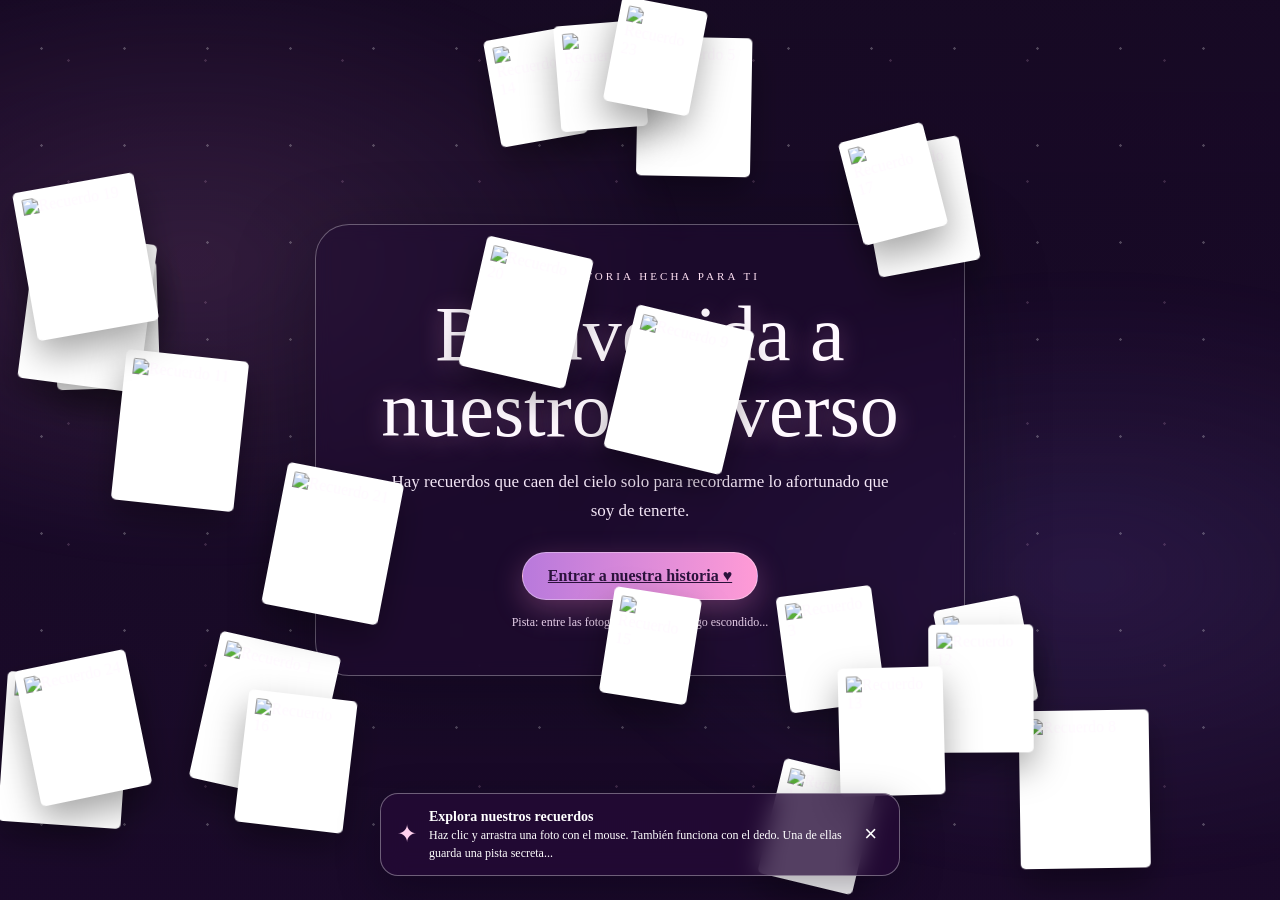
==== index.html @ 22dc92ad "Add files via upload" ====
<!doctype html><html lang="es"><head><meta charset="utf-8"><meta name="viewport" content="width=device-width,initial-scale=1"><title>Bienvenida a nuestro universo</title><link rel="stylesheet" href="styles.css"></head><body><main class="page"><div class="atmo" style="background-image:url('assets/pagina1-fondo.png')"></div><div class="aurora"></div><div class="cosmic-dust"></div><div class="shooting s1"></div><div class="shooting s2"></div><div class="stars"></div><div class="sparkles"></div><div class="photo-rain" id="photoRain"><div class="photo interactive-photo" data-photo="1" aria-label="Recuerdo 1" tabindex="0"><img src="fotos/foto01.jpeg" alt="Recuerdo 1" loading="eager"><span class="photo-shine"></span></div>
<div class="photo interactive-photo" data-photo="2" aria-label="Recuerdo 2" tabindex="0"><img src="fotos/foto02.jpeg" alt="Recuerdo 2" loading="eager"><span class="photo-shine"></span></div>
<div class="photo interactive-photo" data-photo="3" aria-label="Recuerdo 3" tabindex="0"><img src="fotos/foto03.jpeg" alt="Recuerdo 3" loading="eager"><span class="photo-shine"></span></div>
<div class="photo interactive-photo" data-photo="4" aria-label="Recuerdo 4" tabindex="0"><img src="fotos/foto04.jpeg" alt="Recuerdo 4" loading="eager"><span class="photo-shine"></span></div>
<div class="photo interactive-photo" data-photo="5" aria-label="Recuerdo 5" tabindex="0"><img src="fotos/foto05.jpeg" alt="Recuerdo 5" loading="eager"><span class="photo-shine"></span></div>
<div class="photo interactive-photo" data-photo="6" aria-label="Recuerdo 6" tabindex="0"><img src="fotos/foto06.jpeg" alt="Recuerdo 6" loading="eager"><span class="photo-shine"></span></div>
<div class="photo interactive-photo" data-photo="7" aria-label="Recuerdo 7" tabindex="0"><img src="fotos/foto07.jpeg" alt="Recuerdo 7" loading="eager"><span class="photo-shine"></span></div>
<div class="photo interactive-photo" data-photo="8" aria-label="Recuerdo 8" tabindex="0"><img src="fotos/foto08.jpeg" alt="Recuerdo 8" loading="eager"><span class="photo-shine"></span></div>
<div class="photo interactive-photo" data-photo="9" aria-label="Recuerdo 9" tabindex="0"><img src="fotos/foto09.jpeg" alt="Recuerdo 9" loading="eager"><span class="photo-shine"></span></div>
<div class="photo interactive-photo" data-photo="10" aria-label="Recuerdo 10" tabindex="0"><img src="fotos/foto10.jpeg" alt="Recuerdo 10" loading="eager"><span class="photo-shine"></span></div>
<div class="photo interactive-photo" data-photo="11" aria-label="Recuerdo 11" tabindex="0"><img src="fotos/foto11.jpeg" alt="Recuerdo 11" loading="eager"><span class="photo-shine"></span></div>
<div class="photo interactive-photo" data-photo="12" aria-label="Recuerdo 12" tabindex="0"><img src="fotos/foto12.jpeg" alt="Recuerdo 12" loading="eager"><span class="photo-shine"></span></div>
<div class="photo interactive-photo" data-photo="13" aria-label="Recuerdo 13" tabindex="0"><img src="fotos/foto13.jpeg" alt="Recuerdo 13" loading="eager"><span class="photo-shine"></span></div>
<div class="photo interactive-photo" data-photo="14" aria-label="Recuerdo 14" tabindex="0"><img src="fotos/foto14.jpeg" alt="Recuerdo 14" loading="eager"><span class="photo-shine"></span></div>
<div class="photo interactive-photo" data-photo="15" aria-label="Recuerdo 15" tabindex="0"><img src="fotos/foto15.jpeg" alt="Recuerdo 15" loading="eager"><span class="photo-shine"></span></div>
<div class="photo interactive-photo" data-photo="16" aria-label="Recuerdo 16" tabindex="0"><img src="fotos/foto16.jpeg" alt="Recuerdo 16" loading="eager"><span class="photo-shine"></span></div>
<div class="photo interactive-photo" data-secret="true" data-photo="17" aria-label="Recuerdo 17" tabindex="0"><img src="fotos/foto17.jpeg" alt="Recuerdo 17" loading="eager"><span class="photo-shine"></span></div>
<div class="photo interactive-photo" data-photo="18" aria-label="Recuerdo 18" tabindex="0"><img src="fotos/foto18.jpeg" alt="Recuerdo 18" loading="eager"><span class="photo-shine"></span></div>
<div class="photo interactive-photo" data-photo="19" aria-label="Recuerdo 19" tabindex="0"><img src="fotos/foto19.jpeg" alt="Recuerdo 19" loading="eager"><span class="photo-shine"></span></div>
<div class="photo interactive-photo" data-photo="20" aria-label="Recuerdo 20" tabindex="0"><img src="fotos/foto20.jpeg" alt="Recuerdo 20" loading="eager"><span class="photo-shine"></span></div>
<div class="photo interactive-photo" data-photo="21" aria-label="Recuerdo 21" tabindex="0"><img src="fotos/foto21.jpeg" alt="Recuerdo 21" loading="eager"><span class="photo-shine"></span></div>
<div class="photo interactive-photo" data-photo="22" aria-label="Recuerdo 22" tabindex="0"><img src="fotos/foto22.jpeg" alt="Recuerdo 22" loading="eager"><span class="photo-shine"></span></div>
<div class="photo interactive-photo" data-photo="23" aria-label="Recuerdo 23" tabindex="0"><img src="fotos/foto23.jpeg" alt="Recuerdo 23" loading="eager"><span class="photo-shine"></span></div>
<div class="photo interactive-photo" data-photo="24" aria-label="Recuerdo 24" tabindex="0"><img src="fotos/foto24.jpeg" alt="Recuerdo 24" loading="eager"><span class="photo-shine"></span></div></div>

<div class="explore-tip" id="exploreTip">
  <span>✦</span>
  <div><strong>Explora nuestros recuerdos</strong><br>
  Haz clic y arrastra una foto con el mouse. También funciona con el dedo. Una de ellas guarda una pista secreta...</div>
  <button id="closeTip" aria-label="Cerrar">×</button>
</div>
<div class="center"><section class="hero"><div class="kicker">Una historia hecha para ti</div><h1>Bienvenida a nuestro universo</h1>
<p>Hay recuerdos que caen del cielo solo para recordarme lo afortunado que soy de tenerte.</p>
<a class="btn" href="indice.html">Entrar a nuestra historia ♥</a><div class="hint">Pista: entre las fotografías hay un código escondido...</div></section></div>
<div class="secret-modal" id="secretModal" aria-hidden="true">
  <div class="secret-card">
    <div class="secret-symbol">✦</div>
    <div class="kicker">Has encontrado algo</div>
    <h2>Hay una pista escondida aquí...</h2>
    <p>Guarda este código, porque lo necesitarás para continuar nuestro pequeño universo.</p>
    <div class="secret-code">LUNA27</div>
    <p class="small">Cuando estés lista, entra a la siguiente página y usa el código.</p>
    <a class="btn" href="indice.html">Continuar al universo ♥</a>
    <button class="modal-close" id="modalClose">Seguir explorando</button>
  </div>
</div>
</main><script src="script.js"></script></body></html>
---- styles.css ----
:root{
 --ink:#2a1638;--deep:#1b0b2b;--purple:#8f58bd;--lav:#d9baf3;--pink:#ffb8df;
 --white:#fff9ff;--muted:#eadcf1;--glass:rgba(46,19,68,.55);
}
*{box-sizing:border-box}html{scroll-behavior:smooth}
body{margin:0;color:var(--white);font-family:Georgia,"Times New Roman",serif;background:#160a23}
.page{min-height:100vh;position:relative;overflow:hidden}
.atmo{position:absolute;inset:-3%;background-size:cover;background-position:center;z-index:0;
animation:kenburns 22s ease-in-out infinite alternate;transform-origin:center}
.atmo:after{content:"";position:absolute;inset:0;background:
linear-gradient(180deg,rgba(30,8,51,.04),rgba(42,13,67,.18)),
radial-gradient(circle at 50% 45%,transparent 0 28%,rgba(25,5,40,.18) 82%);}
@keyframes kenburns{0%{transform:scale(1) translate3d(0,0,0)}100%{transform:scale(1.045) translate3d(-.8%,.5%,0)}}
.stars,.sparkles,.nebula{position:absolute;inset:0;z-index:1;pointer-events:none}
.star{position:absolute;width:3px;height:3px;border-radius:50%;background:#fff;animation:twinkle 2.6s ease-in-out infinite}
@keyframes twinkle{0%,100%{opacity:.15;transform:scale(.6)}50%{opacity:1;transform:scale(1.7)}}
.spark{position:absolute;width:12px;height:12px}.spark:before,.spark:after{content:"";position:absolute;background:#fff;border-radius:9px}
.spark:before{width:2px;height:18px;left:5px;top:-3px}.spark:after{width:18px;height:2px;left:-3px;top:5px}
.center{position:relative;z-index:3;min-height:100vh;display:grid;place-items:center;padding:32px 18px}
.hero{width:min(650px,95%);text-align:center;padding:45px 28px;border:1px solid rgba(255,255,255,.32);background:rgba(32,11,50,.48);backdrop-filter:blur(8px);border-radius:34px;box-shadow:0 25px 80px rgba(10,0,20,.35)}
.kicker{font-size:11px;letter-spacing:.28em;text-transform:uppercase;color:#ffe1f3}
h1{font-size:clamp(42px,8vw,78px);line-height:.98;font-weight:500;margin:14px 0 18px;text-shadow:0 3px 25px rgba(255,177,229,.3)}
.hero p{max-width:510px;margin:0 auto 26px;line-height:1.75;color:#f3e6f6;font-size:17px}
.btn{display:inline-flex;align-items:center;justify-content:center;min-height:48px;padding:12px 25px;border:1px solid rgba(255,255,255,.35);border-radius:999px;background:linear-gradient(90deg,#b879dc,#ff9bd6);color:#2b123c;font-weight:bold;box-shadow:0 10px 30px rgba(255,143,216,.28);cursor:pointer;font-family:inherit}
.hint{font-size:12px;color:#e6cfe9;margin-top:15px}
.photo-rain{position:absolute;inset:0;z-index:2;overflow:hidden;pointer-events:none}
.photo{position:absolute;top:-170px;width:105px;height:132px;padding:8px 8px 25px;background:#fff;border-radius:5px;box-shadow:0 16px 35px rgba(0,0,0,.35);animation:fall linear infinite;pointer-events:auto;cursor:pointer}
.photo img{width:100%;height:99px;object-fit:cover;display:block}
@keyframes fall{0%{transform:translate(0,-180px) rotate(-10deg);opacity:0}8%{opacity:.95}50%{transform:translate(30px,52vh) rotate(8deg)}100%{transform:translate(-20px,115vh) rotate(17deg);opacity:.08}}
.photo:nth-child(1){left:3%;animation-duration:12s;animation-delay:-5s}.photo:nth-child(2){left:19%;animation-duration:15s;animation-delay:-10s}
.photo:nth-child(3){left:37%;animation-duration:11s;animation-delay:-2s}.photo:nth-child(4){left:56%;animation-duration:14s;animation-delay:-8s}
.photo:nth-child(5){left:74%;animation-duration:13s;animation-delay:-12s}.photo:nth-child(6){left:90%;animation-duration:16s;animation-delay:-7s}

.menu{min-height:100vh;position:relative;padding:45px 18px 65px;overflow:hidden}
.menu-wrap{position:relative;z-index:4;width:min(1080px,100%);margin:auto}
.menu-head{text-align:center;margin-bottom:25px}.menu-head h2{font-size:clamp(38px,6vw,62px);font-weight:500;margin:8px 0}
.menu-head p{max-width:650px;margin:auto;color:#f2e2f5;line-height:1.7}
.moon-scene{height:310px;position:relative;display:flex;justify-content:center;align-items:center;margin:-5px auto 10px}
.moon{width:205px;height:205px;border-radius:50%;background:transparent;box-shadow:0 0 45px rgba(255,208,250,.18);animation:moonGlow 4s ease-in-out infinite}
@keyframes moonGlow{0%,100%{opacity:.7}50%{opacity:1}}
.orbit{position:absolute;width:580px;height:250px;border:1px solid rgba(255,221,248,.45);border-radius:50%;transform:rotate(-12deg)}
.astronaut{position:absolute;font-size:75px;filter:drop-shadow(0 10px 20px rgba(0,0,0,.35));animation:float 3.8s ease-in-out infinite}
.astronaut.left{left:12%;transform:scaleX(-1)}.astronaut.right{right:12%}
@keyframes float{0%,100%{translate:0 5px}50%{translate:0 -12px}}
.love-rope{position:absolute;width:390px;height:2px;background:linear-gradient(90deg,#ffb4e3,#fff,#ffb4e3);box-shadow:0 0 12px #ffb4e3}
.heart{position:absolute;font-size:31px;animation:pulse 1.6s ease-in-out infinite}
@keyframes pulse{50%{transform:scale(1.22)}}
.grid{display:grid;grid-template-columns:repeat(4,1fr);gap:14px}
.card{min-height:170px;padding:20px;border-radius:24px;border:1px solid rgba(255,255,255,.28);background:linear-gradient(145deg,rgba(255,255,255,.22),rgba(104,48,143,.28));backdrop-filter:blur(8px);box-shadow:0 12px 35px rgba(20,4,30,.22);transition:.25s}
.card:hover{transform:translateY(-5px);border-color:#ffc5e7}
.card .icon{font-size:37px}.card h3{font-size:21px;margin:10px 0 6px;font-weight:500}.card p{font-size:13px;line-height:1.5;color:#f0deF3;margin:0}
.codebox{margin:25px auto 0;max-width:760px;padding:22px;border-radius:25px;border:1px solid rgba(255,255,255,.3);background:rgba(29,8,45,.5);backdrop-filter:blur(8px);text-align:center}
.codebox h3{font-size:25px;margin:8px}.codebox p{color:#ead9ef}
input{width:min(370px,100%);height:48px;border-radius:999px;border:1px solid #b98bd0;background:rgba(15,5,25,.6);color:#fff;text-align:center;padding:0 18px;font:16px Georgia;margin:7px}
.secret{display:none;margin-top:13px;padding:14px;border-radius:17px;background:rgba(255,185,224,.13)}
.secret a{margin-left:8px}
footer{text-align:center;color:#e5cde9;margin-top:28px;font-size:13px}
@media(max-width:800px){.grid{grid-template-columns:repeat(2,1fr)}.orbit{width:470px}.astronaut{font-size:58px}.love-rope{width:300px}}
@media(max-width:520px){.grid{grid-template-columns:1fr 1fr}.moon{width:150px;height:150px}.moon-scene{height:250px}.astronaut{font-size:44px}.astronaut.left{left:0}.astronaut.right{right:0}.love-rope{width:210px}.photo{width:78px;height:100px;padding:6px 6px 18px}.photo img{height:75px}.hero{padding:35px 19px}}
@media(prefers-reduced-motion:reduce){*,*:before,*:after{animation:none!important;transition:none!important}}

.aurora{position:absolute;z-index:1;inset:-20%;pointer-events:none;
background:
radial-gradient(ellipse at 25% 35%,rgba(255,169,235,.12),transparent 26%),
radial-gradient(ellipse at 75% 60%,rgba(151,114,255,.13),transparent 28%);
filter:blur(18px);animation:aurora 14s ease-in-out infinite alternate}
@keyframes aurora{0%{transform:translate(-2%,-1%) rotate(-2deg);opacity:.55}100%{transform:translate(2%,2%) rotate(3deg);opacity:.95}}
.shooting{position:absolute;z-index:2;width:130px;height:2px;border-radius:9px;
background:linear-gradient(90deg,transparent,#fff,#ffc9ee);filter:drop-shadow(0 0 8px #ffb9e8);
transform:rotate(-28deg);animation:shoot 5.5s linear infinite;pointer-events:none}
.shooting.s1{top:16%;left:-20%;animation-delay:1s}.shooting.s2{top:42%;left:-25%;animation-delay:3.1s}
@keyframes shoot{0%{translate:0 0;opacity:0}8%{opacity:1}45%{opacity:.9}65%,100%{translate:145vw 45vh;opacity:0}}
.cosmic-dust{position:absolute;z-index:1;inset:0;pointer-events:none;background-image:
radial-gradient(circle,rgba(255,255,255,.75) 0 1px,transparent 1.5px),
radial-gradient(circle,rgba(255,196,238,.5) 0 1px,transparent 1.5px);
background-size:83px 97px,137px 121px;animation:dust 28s linear infinite;opacity:.32}
@keyframes dust{to{background-position:83px 97px,-137px -121px}}
/* Extra motion on page 2: the celestial scene gently breathes while the foreground remains readable. */
.menu .atmo{animation:spaceDrift 24s ease-in-out infinite alternate}
@keyframes spaceDrift{0%{transform:scale(1.01) translate3d(0,0,0)}100%{transform:scale(1.065) translate3d(-1.2%,.8%,0)}}
.menu .menu-wrap{animation:contentFloat 7s ease-in-out infinite}
@keyframes contentFloat{0%,100%{translate:0 0}50%{translate:0 -4px}}

.moon-scene .orbit,.moon-scene .astronaut,.moon-scene .love-rope,.moon-scene .heart{opacity:0;pointer-events:none}.moon-scene{height:300px}

.photo{will-change:transform;transition:filter .25s ease,box-shadow .25s ease}
.photo:hover,.photo.selected{filter:brightness(1.08) saturate(1.08);box-shadow:0 0 0 3px rgba(255,194,235,.65),0 20px 42px rgba(0,0,0,.42)}
.photo img{border-radius:2px}

/* V4 — interactive memory rain */
.photo-rain{touch-action:none;user-select:none}
.interactive-photo{cursor:grab;z-index:4;touch-action:none;user-select:none;will-change:transform}
.interactive-photo.dragging{cursor:grabbing;z-index:80;animation:none!important;filter:brightness(1.12) saturate(1.15);box-shadow:0 0 0 3px rgba(255,204,240,.8),0 25px 55px rgba(23,4,35,.55);transition:none}
.interactive-photo.zoomed{z-index:90;transform:scale(1.75)!important;box-shadow:0 0 0 3px rgba(255,204,240,.85),0 25px 60px rgba(20,2,35,.65)}
.interactive-photo .photo-shine{position:absolute;inset:0;border-radius:5px;pointer-events:none;opacity:0;background:linear-gradient(115deg,transparent 35%,rgba(255,255,255,.55) 50%,transparent 65%);transform:translateX(-130%);transition:opacity .2s}
.interactive-photo:hover .photo-shine{opacity:.5;animation:photoGlint 1.2s ease}
@keyframes photoGlint{to{transform:translateX(130%)}}
.explore-tip{position:fixed;left:50%;bottom:24px;transform:translateX(-50%);z-index:120;width:min(520px,calc(100% - 28px));display:flex;gap:12px;align-items:center;padding:13px 16px;border:1px solid rgba(255,255,255,.35);border-radius:18px;background:rgba(36,10,54,.78);backdrop-filter:blur(12px);box-shadow:0 15px 40px rgba(10,0,20,.35);color:#fff}
.explore-tip>span{font-size:24px;color:#ffd0ed}.explore-tip strong{font-size:14px}.explore-tip div{font-size:12px;line-height:1.45}.explore-tip button{margin-left:auto;border:0;background:transparent;color:#fff;font-size:22px;cursor:pointer}
.secret-modal{position:fixed;inset:0;z-index:200;display:none;place-items:center;padding:20px;background:rgba(14,2,24,.62);backdrop-filter:blur(9px)}
.secret-modal.show{display:grid;animation:modalIn .35s ease}
@keyframes modalIn{from{opacity:0}.to{opacity:1}}
.secret-card{width:min(520px,94%);text-align:center;padding:36px 28px;border-radius:30px;border:1px solid rgba(255,255,255,.38);background:linear-gradient(145deg,rgba(73,29,96,.94),rgba(35,9,55,.94));box-shadow:0 25px 90px rgba(0,0,0,.5)}
.secret-symbol{font-size:42px;color:#ffd2ef;text-shadow:0 0 20px #ff9bd6}.secret-card h2{font-size:32px;font-weight:500;margin:10px 0}.secret-card p{color:#efdeF2;line-height:1.6}.secret-code{display:inline-block;margin:14px 0;padding:13px 25px;border-radius:14px;letter-spacing:.28em;font-size:28px;font-weight:bold;color:#3a164a;background:linear-gradient(90deg,#ffd4ee,#cdb5ff);box-shadow:0 0 30px rgba(255,180,225,.3)}
.modal-close{display:block;margin:14px auto 0;border:0;background:transparent;color:#e9cce9;text-decoration:underline;cursor:pointer;font-family:inherit}
.small{font-size:12px!important}
@media(max-width:520px){.explore-tip{bottom:12px}.interactive-photo.zoomed{transform:scale(1.45)!important}.secret-card{padding:30px 20px}}

/* ===== V5 interactive photo system ===== */
.photo-rain{
  position:fixed !important;
  inset:0 !important;
  width:100vw !important;
  height:100vh !important;
  overflow:hidden !important;
  pointer-events:none !important;
  z-index:6 !important;
}
.interactive-photo{
  position:fixed !important;
  left:0 !important;
  top:0 !important;
  margin:0 !important;
  pointer-events:auto !important;
  cursor:grab !important;
  touch-action:none !important;
  user-select:none !important;
  -webkit-user-select:none !important;
  will-change:transform !important;
  animation:none !important;
  transform:translate3d(var(--x),var(--y),0) rotate(var(--r)) !important;
}
.interactive-photo.dragging{
  cursor:grabbing !important;
  z-index:9999 !important;
  animation:none !important;
  transition:none !important;
  transform:translate3d(var(--x),var(--y),0) rotate(var(--r)) scale(1.08) !important;
}
.interactive-photo.zoomed{
  z-index:9998 !important;
  transform:translate3d(var(--x),var(--y),0) rotate(var(--r)) scale(1.65) !important;
}

/* ===== Página 2: menú cósmico renovado ===== */
.cosmic-grid{grid-template-columns:repeat(4,minmax(0,1fr));gap:18px;margin-top:30px}
.cosmic-grid .card{
  position:relative;min-height:185px;padding:24px 18px 20px;overflow:hidden;
  display:flex;flex-direction:column;align-items:center;justify-content:center;text-align:center;
  border:1px solid rgba(255,255,255,.34);border-radius:28px;
  background:linear-gradient(145deg,rgba(255,255,255,.20),rgba(75,35,125,.34));
  box-shadow:0 12px 40px rgba(10,3,30,.28),inset 0 1px 0 rgba(255,255,255,.16);
  backdrop-filter:blur(12px);transition:transform .35s ease,box-shadow .35s ease,border-color .35s ease;
}
.cosmic-grid .card::before{
  content:"";position:absolute;width:130px;height:130px;border-radius:50%;top:-72px;right:-52px;
  background:radial-gradient(circle,rgba(255,214,243,.38),rgba(195,137,255,.08) 45%,transparent 70%);
  animation:planetGlow 4s ease-in-out infinite;
}
.cosmic-grid .card::after{
  content:"✦";position:absolute;left:14px;bottom:12px;font-size:13px;color:rgba(255,255,255,.7);
  animation:twinkle 2.4s ease-in-out infinite;
}
.cosmic-grid .card:hover{transform:translateY(-10px) scale(1.025);border-color:rgba(255,205,235,.85);box-shadow:0 22px 55px rgba(32,7,55,.42),0 0 35px rgba(226,143,255,.24)}
.cosmic-grid .icon{
  position:relative;z-index:1;width:72px;height:72px;display:grid;place-items:center;margin-bottom:12px;
  border-radius:50%;font-size:34px;
  background:radial-gradient(circle at 35% 30%,#fff1fb,#e3b4ff 38%,#8f5ec9 100%);
  border:2px solid rgba(255,255,255,.72);
  box-shadow:0 0 0 7px rgba(238,189,255,.08),0 0 30px rgba(235,153,255,.42),inset -7px -9px 15px rgba(70,27,100,.24);
  transition:transform .35s ease,box-shadow .35s ease;
}
.cosmic-grid .card:hover .icon{transform:rotate(8deg) scale(1.12);box-shadow:0 0 0 9px rgba(238,189,255,.11),0 0 42px rgba(255,170,225,.7),inset -7px -9px 15px rgba(70,27,100,.18)}
.cosmic-grid .card h3{position:relative;z-index:1;font-size:21px;margin:0 0 7px;font-weight:700;color:#fff;text-shadow:0 2px 16px rgba(0,0,0,.28)}
.cosmic-grid .card p{position:relative;z-index:1;font-size:13px;line-height:1.5;color:#f7e8ff;margin:0;max-width:190px}
.cosmic-grid .card:nth-child(2) .icon{background:radial-gradient(circle at 35% 30%,#fff4fb,#ffd1e9 40%,#bc7ad5)}
.cosmic-grid .card:nth-child(3) .icon{background:radial-gradient(circle at 35% 30%,#f3fff2,#c9f6a8 40%,#64b77c)}
.cosmic-grid .card:nth-child(4) .icon{background:radial-gradient(circle at 35% 30%,#f4f0ff,#bfc4ff 40%,#7776d7)}
.cosmic-grid .card:nth-child(5) .icon{background:radial-gradient(circle at 35% 30%,#fff8fc,#ffbddb 40%,#d56e9f)}
.cosmic-grid .card:nth-child(6) .icon{background:radial-gradient(circle at 35% 30%,#fff,#c9ddff 40%,#668ad0)}
.cosmic-grid .card:nth-child(7) .icon{background:radial-gradient(circle at 35% 30%,#fffbea,#ffe29a 40%,#d58d5d)}
.cosmic-grid .card:nth-child(8) .icon{background:radial-gradient(circle at 35% 30%,#fff,#c9b7ff 40%,#7250bb)}
.codebox{position:relative;overflow:hidden}
.codebox::before{content:"✦  ✧  ✦";position:absolute;right:22px;top:16px;color:rgba(255,255,255,.55);letter-spacing:10px}
@keyframes planetGlow{0%,100%{transform:scale(1);opacity:.55}50%{transform:scale(1.16);opacity:.9}}
@keyframes twinkle{0%,100%{opacity:.35;transform:scale(.9)}50%{opacity:1;transform:scale(1.15)}}
@media(max-width:900px){.cosmic-grid{grid-template-columns:repeat(2,minmax(0,1fr))}}
@media(max-width:520px){.cosmic-grid{grid-template-columns:1fr;gap:14px}.cosmic-grid .card{min-height:165px}}

/* ===== V10 — Página Bebé: recuerdos colgantes ===== */
.baby-page{background:#09071b;overflow-x:hidden}
.baby-world{min-height:100vh;position:relative;overflow:hidden;color:#fff8ff;background:#09071b}
.baby-bg{position:absolute;inset:0;background:
  radial-gradient(ellipse at 15% 18%,rgba(255,190,229,.28),transparent 28%),
  radial-gradient(ellipse at 85% 25%,rgba(126,143,255,.26),transparent 31%),
  radial-gradient(ellipse at 50% 95%,rgba(180,108,255,.23),transparent 38%),
  linear-gradient(145deg,#100a2c 0%,#20103d 42%,#100d2b 100%)}
.baby-bg:before{content:"";position:absolute;inset:-15%;background:
  radial-gradient(circle at 30% 35%,rgba(255,255,255,.10) 0 1px,transparent 2px),
  radial-gradient(circle at 70% 70%,rgba(255,210,241,.08) 0 1px,transparent 2px);
  background-size:70px 74px,115px 121px;animation:babyDust 24s linear infinite}
@keyframes babyDust{to{background-position:70px 74px,-115px -121px}}
.baby-glow{position:absolute;border-radius:50%;filter:blur(55px);pointer-events:none}
.baby-glow-a{width:380px;height:380px;left:-160px;top:30%;background:rgba(255,155,215,.13);animation:babyFloat 10s ease-in-out infinite alternate}
.baby-glow-b{width:430px;height:430px;right:-190px;bottom:5%;background:rgba(129,141,255,.13);animation:babyFloat 12s ease-in-out infinite alternate-reverse}
@keyframes babyFloat{to{transform:translate3d(35px,-25px,0) scale(1.08)}}
.baby-stars{position:absolute;inset:0;pointer-events:none;z-index:1}
.baby-stars i{position:absolute;width:4px;height:4px;border-radius:50%;background:#fff;box-shadow:0 0 11px #ffd8f0;opacity:.3;animation:babyTwinkle 3.5s ease-in-out infinite}
.baby-stars i:nth-child(1){left:8%;top:16%;animation-delay:.3s}.baby-stars i:nth-child(2){left:18%;top:72%;animation-delay:1.2s}.baby-stars i:nth-child(3){left:31%;top:28%;animation-delay:2.1s}.baby-stars i:nth-child(4){left:45%;top:13%;animation-delay:1s}.baby-stars i:nth-child(5){left:55%;top:78%;animation-delay:2.7s}.baby-stars i:nth-child(6){left:68%;top:20%;animation-delay:.8s}.baby-stars i:nth-child(7){left:79%;top:66%;animation-delay:1.7s}.baby-stars i:nth-child(8){left:91%;top:31%;animation-delay:2.5s}.baby-stars i:nth-child(9){left:87%;top:84%;animation-delay:.5s}.baby-stars i:nth-child(10){left:5%;top:46%;animation-delay:2.2s}.baby-stars i:nth-child(11){left:39%;top:90%;animation-delay:1.4s}.baby-stars i:nth-child(12){left:62%;top:44%;animation-delay:3s}
@keyframes babyTwinkle{0%,100%{opacity:.2;transform:scale(.65)}50%{opacity:.95;transform:scale(1.6)}}
.baby-content{position:relative;z-index:4;width:min(1400px,100%);margin:auto;padding:34px 18px 55px}
.baby-back{display:inline-block;color:#ffe3f4;text-decoration:none;margin:0 0 12px;border:1px solid rgba(255,255,255,.18);padding:9px 15px;border-radius:999px;background:rgba(25,11,49,.32);backdrop-filter:blur(8px)}
.baby-header{text-align:center;max-width:800px;margin:0 auto 15px}
.baby-icon{font-size:54px;filter:drop-shadow(0 8px 20px rgba(255,166,222,.25));animation:babyIcon 3.2s ease-in-out infinite}
@keyframes babyIcon{50%{transform:translateY(-6px) rotate(-3deg)}}
.baby-header .kicker{margin-top:3px;color:#ffd9ee}
.baby-header h1{font-size:clamp(38px,6vw,70px);margin:10px 0 12px;font-weight:500;text-shadow:0 4px 30px rgba(255,170,226,.22)}
.baby-header p{margin:0 auto;color:#eee1f7;font-size:17px;line-height:1.7;max-width:680px}
.baby-divider{display:flex;align-items:center;justify-content:center;gap:10px;margin:18px auto 0;color:#ffd5eb}.baby-divider b{display:block;width:60px;height:1px;background:linear-gradient(90deg,transparent,rgba(255,211,238,.65),transparent)}
.memory-lantern{position:relative;margin:8px calc(50% - 50vw) 0;width:100vw;height:455px;overflow:hidden;mask-image:linear-gradient(90deg,transparent 0,#000 5%,#000 95%,transparent 100%);-webkit-mask-image:linear-gradient(90deg,transparent 0,#000 5%,#000 95%,transparent 100%)}
.lantern-ceiling{position:absolute;z-index:2;left:0;right:0;top:17px;height:3px;background:linear-gradient(90deg,transparent,rgba(255,221,241,.4),rgba(255,255,255,.72),rgba(255,221,241,.4),transparent);box-shadow:0 0 18px rgba(255,184,225,.28)}
.lantern-ceiling span{position:absolute;top:-4px;width:10px;height:10px;border-radius:50%;background:#fff2fa;box-shadow:0 0 15px 3px rgba(255,187,227,.55)}
.lantern-ceiling span:nth-child(1){left:10%}.lantern-ceiling span:nth-child(2){left:30%}.lantern-ceiling span:nth-child(3){left:50%}.lantern-ceiling span:nth-child(4){left:70%}.lantern-ceiling span:nth-child(5){left:90%}
.baby-track{position:absolute;top:0;left:0;height:455px;display:flex;width:max-content;animation:babySlide 42s linear infinite;will-change:transform}
.baby-group{display:flex;align-items:flex-start;gap:42px;padding:0 38px;width:max-content}
@keyframes babySlide{from{transform:translateX(-50%)}to{transform:translateX(0)}}
.hanging-photo{position:relative;flex:0 0 205px;width:205px;margin:0;text-align:center;padding-top:18px;animation:swing 4.5s ease-in-out infinite;transform-origin:50% 16px}
.hanging-photo.photo-b{animation-delay:-1.2s}.hanging-photo.photo-c{animation-delay:-2.3s}.hanging-photo.photo-d{animation-delay:-.5s}.hanging-photo.photo-e{animation-delay:-1.8s}.hanging-photo.photo-f{animation-delay:-3s}.hanging-photo.photo-g{animation-delay:-.9s}
@keyframes swing{0%,100%{transform:rotate(-2.2deg) translateY(0)}50%{transform:rotate(2.2deg) translateY(5px)}}
.cord{position:absolute;top:0;left:50%;width:2px;height:67px;transform:translateX(-50%);background:linear-gradient(180deg,rgba(255,228,242,.85),rgba(255,194,224,.25));box-shadow:0 0 8px rgba(255,202,230,.25)}
.ornament{position:absolute;top:55px;left:50%;transform:translateX(-50%);z-index:3;width:24px;height:24px;display:grid;place-items:center;border-radius:50%;font-size:12px;color:#fff;background:radial-gradient(circle,#ffdff0,#b890df);box-shadow:0 0 16px rgba(255,183,224,.55)}
.photo-frame{position:relative;margin:54px auto 0;width:190px;height:255px;padding:9px 9px 30px;background:linear-gradient(145deg,#fff,#f7eaf4);border-radius:7px;box-shadow:0 18px 40px rgba(0,0,0,.42),0 0 0 1px rgba(255,255,255,.6),0 0 28px rgba(255,175,222,.11);transform:rotate(-1.5deg);transition:transform .35s ease,box-shadow .35s ease}
.hanging-photo:nth-child(even) .photo-frame{transform:rotate(1.7deg)}
.photo-frame:before{content:"";position:absolute;inset:6px;border:1px solid rgba(169,119,160,.25);pointer-events:none}
.photo-frame img{display:block;width:100%;height:100%;object-fit:cover;border-radius:3px}
.hanging-photo:hover .photo-frame{transform:rotate(0) translateY(-8px) scale(1.06);box-shadow:0 25px 55px rgba(0,0,0,.5),0 0 32px rgba(255,178,224,.28)}
.baby-note{position:relative;width:min(720px,92%);margin:0 auto;padding:24px 28px;text-align:center;border:1px solid rgba(255,255,255,.2);border-radius:24px;background:rgba(32,13,54,.46);backdrop-filter:blur(12px);box-shadow:0 18px 55px rgba(0,0,0,.24)}
.note-heart{display:block;font-size:30px;color:#ffc8e7;margin-bottom:5px;text-shadow:0 0 20px rgba(255,160,216,.5)}
.baby-note p{margin:0 auto 10px;color:#f4e6f8;line-height:1.7;font-size:15px}.baby-note strong{font-weight:500;color:#ffd7ec;font-size:15px}
@media(max-width:800px){.memory-lantern{height:415px}.baby-track{height:415px}.hanging-photo{flex-basis:165px;width:165px}.photo-frame{width:155px;height:220px}.baby-group{gap:28px;padding:0 25px}.cord{height:58px}.ornament{top:47px}.photo-frame{margin-top:48px}}
@media(max-width:520px){.baby-content{padding:24px 12px 40px}.baby-header h1{font-size:38px}.baby-header p{font-size:15px}.memory-lantern{height:375px}.baby-track{height:375px;animation-duration:34s}.hanging-photo{flex-basis:145px;width:145px}.photo-frame{width:138px;height:185px;padding:7px 7px 22px}.baby-group{gap:18px;padding:0 18px}.cord{height:48px}.ornament{top:39px;width:21px;height:21px;font-size:10px}.photo-frame{margin-top:41px}.baby-note{padding:21px 17px}.baby-note p{font-size:14px}}
@media(prefers-reduced-motion:reduce){.baby-track,.hanging-photo,.baby-icon,.baby-bg:before,.baby-stars i{animation:none!important}}

/* ===== V12 — Página Bebé: historia y encuentro ===== */
.baby-carousel-section{margin-bottom:44px}
.carousel-caption{position:absolute;z-index:5;left:50%;bottom:15px;transform:translateX(-50%);width:min(620px,88%);padding:10px 18px;text-align:center;border:1px solid rgba(255,255,255,.16);border-radius:999px;background:rgba(20,8,38,.55);backdrop-filter:blur(10px);box-shadow:0 10px 35px rgba(0,0,0,.2)}
.carousel-caption span{display:block;color:#ffe0f0;font-weight:600;font-size:14px}.carousel-caption small{display:block;margin-top:3px;color:#e9d8f2;font-size:11px}
.baby-story{width:min(1000px,94%);margin:0 auto;padding:36px 0 20px}
.story-intro{text-align:center;margin-bottom:28px}.story-label{display:inline-block;color:#ffcbe6;font-size:13px;letter-spacing:2px;text-transform:uppercase}.story-intro h2{font-size:clamp(30px,5vw,52px);font-weight:500;margin:9px 0 8px;text-shadow:0 4px 25px rgba(255,170,226,.18)}.story-intro p{margin:0;color:#eadcf3;font-size:15px}
.story-columns{display:grid;grid-template-columns:1fr 70px 1fr;align-items:center;gap:18px;margin-bottom:28px}
.story-person{text-align:center;padding:22px;border:1px solid rgba(255,255,255,.15);border-radius:26px;background:linear-gradient(145deg,rgba(255,255,255,.10),rgba(75,35,100,.24));backdrop-filter:blur(9px);box-shadow:0 18px 50px rgba(0,0,0,.18)}
.story-mini-photo{width:130px;height:130px;margin:0 auto 14px;border-radius:50%;padding:5px;background:linear-gradient(145deg,#fff1fa,#d7b5ec,#8d73ca);box-shadow:0 0 0 1px rgba(255,255,255,.4),0 0 28px rgba(255,173,220,.25)}.story-mini-photo img{width:100%;height:100%;display:block;object-fit:cover;border-radius:50%}.story-person .story-tag{display:block;color:#ffd5eb;font-weight:700;font-size:18px}.story-person p{margin:8px auto 0;color:#eadff2;line-height:1.65;font-size:14px;max-width:330px}.story-between{text-align:center;color:#ffd1ea}.story-between span{font-size:19px;text-shadow:0 0 16px rgba(255,176,222,.7)}.story-between div{height:48px;width:1px;margin:7px auto;background:linear-gradient(180deg,transparent,rgba(255,210,237,.7),transparent)}
.story-card{padding:30px 34px;border:1px solid rgba(255,255,255,.18);border-radius:30px;background:linear-gradient(145deg,rgba(25,10,47,.72),rgba(75,31,95,.32));box-shadow:0 25px 65px rgba(0,0,0,.25);position:relative;overflow:hidden}.story-card:before{content:"♡";position:absolute;right:24px;top:12px;font-size:72px;color:rgba(255,196,228,.055)}.story-quote{position:relative;text-align:center;color:#ffe0ef;font-family:Georgia,serif;font-size:clamp(20px,3vw,28px);line-height:1.5;margin-bottom:22px;text-shadow:0 0 18px rgba(255,175,222,.16)}.story-text{position:relative;max-width:820px;margin:auto}.story-text p{color:#eee2f4;font-size:15px;line-height:1.85;margin:0 0 14px}.story-text em{color:#ffd8ec}.story-date{display:flex;align-items:center;justify-content:center;gap:12px;color:#d8c7e5;font-size:12px;letter-spacing:1px;margin:22px 0}.date-line{width:70px;height:1px;background:linear-gradient(90deg,transparent,rgba(255,210,235,.6),transparent)}
.baby-meeting{position:relative;text-align:center;padding:78px 20px 64px;margin:25px calc(50% - 50vw) 0;width:100vw;background:radial-gradient(ellipse at center,rgba(255,169,222,.13),transparent 45%)}.meeting-stars{color:#ffd4eb;font-size:16px;letter-spacing:5px;animation:meetingTwinkle 3s ease-in-out infinite}.meeting-kicker{margin:18px 0 4px;color:#ffcbe7;text-transform:uppercase;letter-spacing:3px;font-size:12px}.baby-meeting h2{font-size:clamp(36px,6vw,66px);font-weight:500;margin:0;text-shadow:0 0 35px rgba(255,163,221,.25)}.meeting-copy{width:min(680px,90%);margin:14px auto 0;color:#e9dcef;line-height:1.75;font-size:15px}.meeting-arrow{margin-top:26px;font-size:25px;color:#ffd3eb;animation:meetingDown 1.8s ease-in-out infinite}@keyframes meetingTwinkle{50%{opacity:.45;transform:scale(1.12)}}@keyframes meetingDown{50%{transform:translateY(8px);opacity:.65}}
.together-section{position:relative;margin:0 calc(50% - 50vw);width:100vw;padding:20px 18px 70px;overflow:hidden}.together-section:before{content:"";position:absolute;inset:0;background:radial-gradient(circle at 50% 42%,rgba(255,171,224,.13),transparent 25%),radial-gradient(circle at 25% 60%,rgba(115,139,255,.12),transparent 30%),radial-gradient(circle at 75% 60%,rgba(255,145,206,.11),transparent 30%);pointer-events:none}.together-scene{position:relative;z-index:2;width:min(1050px,100%);min-height:510px;margin:auto;display:grid;grid-template-columns:1fr 150px 1fr;align-items:center;gap:18px}.together-photo{text-align:center;position:relative;animation:togetherFloat 4.5s ease-in-out infinite}.together-right{animation-delay:-2.2s}.together-string{display:block;width:2px;height:80px;margin:0 auto -2px;background:linear-gradient(180deg,rgba(255,224,241,.05),rgba(255,210,235,.8));box-shadow:0 0 10px rgba(255,192,226,.35)}.together-frame{width:min(270px,100%);height:350px;margin:auto;padding:10px 10px 34px;background:linear-gradient(145deg,#fff,#f5e6f2);border-radius:8px;box-shadow:0 25px 55px rgba(0,0,0,.45),0 0 35px rgba(255,174,221,.13);transform:rotate(-4deg);transition:.45s ease}.together-right .together-frame{transform:rotate(4deg)}.together-frame img{display:block;width:100%;height:100%;object-fit:cover;border-radius:4px}.together-name{display:block;margin-top:11px;color:#ffe1ef;font-family:Georgia,serif;font-size:25px;text-shadow:0 0 20px rgba(255,172,221,.3)}@keyframes togetherFloat{0%,100%{transform:translateY(0) rotate(0)}50%{transform:translateY(-8px) rotate(.6deg)}}
.heart-center{position:relative;height:160px;display:grid;place-items:center}.heart-symbol{position:relative;z-index:3;font-size:70px;color:#ffb4db;text-shadow:0 0 12px #fff,0 0 35px rgba(255,100,193,.75),0 0 70px rgba(255,141,215,.55);animation:heartBeat 1.45s ease-in-out infinite}.heart-glow{position:absolute;width:95px;height:95px;border-radius:50%;background:rgba(255,129,207,.2);filter:blur(25px);animation:heartGlow 2.2s ease-in-out infinite}.heart-sparkles{position:absolute;top:4px;color:#ffe3f1;font-size:12px;white-space:nowrap;opacity:.8;animation:heartSpark 3s ease-in-out infinite}@keyframes heartBeat{0%,100%{transform:scale(1)}50%{transform:scale(1.18)}}@keyframes heartGlow{50%{transform:scale(1.35);opacity:.75}}@keyframes heartSpark{50%{transform:translateY(-6px);opacity:.45}}
.together-message{position:relative;z-index:3;width:min(700px,94%);margin:0 auto;text-align:center;padding:26px 25px;border:1px solid rgba(255,255,255,.18);border-radius:28px;background:rgba(29,10,49,.56);backdrop-filter:blur(13px);box-shadow:0 20px 55px rgba(0,0,0,.25)}.tiny-heart{font-size:24px;color:#ffcbe6}.together-message h2{font-family:Georgia,serif;font-size:clamp(32px,5vw,48px);font-weight:400;margin:7px 0;color:#fff0f8}.together-message h2 span{color:#ffafd8;font-size:.8em;text-shadow:0 0 22px rgba(255,119,195,.8)}.together-message p{margin:0 auto;color:#eadcef;line-height:1.7;font-size:15px}.together-message .forever{margin-top:9px;color:#ffd7eb}.baby-closing{position:relative;z-index:3;text-align:center;margin-top:42px;color:#d9c8e5}.baby-closing p{margin:0 0 7px;font-family:Georgia,serif;font-size:17px}.baby-closing strong{font-size:20px;color:#ffd1e8;text-shadow:0 0 20px rgba(255,149,211,.35)}
@media(max-width:800px){.story-columns{grid-template-columns:1fr;gap:12px}.story-between{display:flex;align-items:center;justify-content:center;gap:9px}.story-between div{height:1px;width:45px;margin:0}.story-between span{font-size:14px}.together-scene{grid-template-columns:1fr;gap:6px;min-height:0;padding-bottom:20px}.heart-center{height:85px;order:2}.together-left{order:1}.together-right{order:3}.together-frame{width:min(245px,82vw);height:310px}.together-string{height:45px}.together-name{font-size:22px}.heart-symbol{font-size:58px}.heart-sparkles{top:0}}
@media(max-width:520px){.baby-carousel-section{margin-bottom:25px}.carousel-caption{bottom:10px;padding:8px 12px}.carousel-caption span{font-size:12px}.carousel-caption small{font-size:9px}.baby-story{width:92%}.story-card{padding:23px 18px}.story-quote{font-size:19px}.story-text p{font-size:14px;line-height:1.75}.story-date{font-size:10px}.date-line{width:35px}.baby-meeting{padding:60px 15px 48px}.meeting-copy{font-size:14px}.together-section{padding-left:12px;padding-right:12px}.together-frame{width:230px;height:285px}.together-message{padding:22px 15px}.together-message p{font-size:14px}}
@media(prefers-reduced-motion:reduce){.meeting-stars,.meeting-arrow,.together-photo,.heart-symbol,.heart-glow,.heart-sparkles{animation:none!important}}

/* ===== V13 — Página Dinosaurios: aventura rosa + verde ===== */
.dino-page{margin:0;background:#07160f;overflow-x:hidden}.dino-world{min-height:100vh;position:relative;color:#fff;overflow:hidden}.dino-bg{position:fixed;inset:0;background:radial-gradient(circle at 18% 15%,rgba(255,119,192,.25),transparent 25%),radial-gradient(circle at 83% 22%,rgba(116,255,164,.22),transparent 27%),radial-gradient(circle at 50% 90%,rgba(52,190,111,.16),transparent 35%),linear-gradient(145deg,#160b1b 0%,#082116 48%,#102c20 100%);z-index:0}.dino-bg:after{content:"";position:absolute;inset:0;background-image:radial-gradient(rgba(255,220,240,.22) 1px,transparent 1px);background-size:70px 70px;opacity:.28;animation:dinoDust 22s linear infinite}@keyframes dinoDust{to{background-position:70px 70px}}.dino-stars{position:fixed;inset:0;pointer-events:none;z-index:1;background:radial-gradient(circle at 20% 40%,rgba(255,180,220,.8) 0 2px,transparent 3px),radial-gradient(circle at 74% 65%,rgba(150,255,188,.8) 0 2px,transparent 3px);background-size:280px 250px,340px 300px;opacity:.5}.dino-leaf{position:fixed;z-index:2;font-size:90px;opacity:.13;filter:blur(1px);pointer-events:none}.leaf1{left:-20px;top:15%;transform:rotate(-25deg)}.leaf2{right:-15px;top:48%;transform:rotate(28deg)}.leaf3{left:8%;bottom:2%;transform:rotate(18deg)}.dino-content{position:relative;z-index:5;width:min(1120px,94%);margin:auto;padding:30px 0 65px}.dino-back{display:inline-block;color:#ffe0f1;text-decoration:none;border:1px solid rgba(255,255,255,.2);padding:9px 15px;border-radius:999px;background:rgba(15,28,22,.45);backdrop-filter:blur(10px);transition:.3s}.dino-back:hover{transform:translateX(-4px);border-color:#ff9ed0}.dino-header{text-align:center;padding:22px 10px 28px}.dino-title-icon{font-size:64px;filter:drop-shadow(0 0 20px rgba(115,255,159,.3));animation:dinoBob 3s ease-in-out infinite}@keyframes dinoBob{50%{transform:translateY(-8px) rotate(-4deg)}}.dino-kicker{text-transform:uppercase;letter-spacing:3px;color:#ffafd5;font-size:12px}.dino-header h1{font-family:Georgia,serif;font-weight:500;font-size:clamp(44px,7vw,76px);margin:7px 0;text-shadow:0 0 30px rgba(255,126,194,.25)}.dino-header p{max-width:650px;margin:auto;color:#e7f5ec;line-height:1.7}.dino-game-card{position:relative;background:linear-gradient(145deg,rgba(255,145,207,.13),rgba(80,255,151,.09));border:1px solid rgba(255,255,255,.2);border-radius:32px;padding:24px;box-shadow:0 25px 80px rgba(0,0,0,.35),inset 0 1px rgba(255,255,255,.1);backdrop-filter:blur(15px)}.game-top{display:flex;justify-content:space-between;gap:12px;color:#caffda;font-size:12px}.game-top span:first-child{color:#ffb4d8}.dino-game-card h2{text-align:center;font:500 clamp(30px,5vw,48px) Georgia,serif;color:#fff0f7;margin:14px 0 5px}.game-instruction{text-align:center;color:#d9ece0;margin:0 auto 20px;max-width:680px;line-height:1.6}.game-instruction b:first-child{color:#ffabd3}.game-instruction b:last-child{color:#a8ffbf}.dino-arena{height:500px;position:relative;border-radius:26px;overflow:hidden;border:1px solid rgba(184,255,205,.2);background:radial-gradient(circle at 50% 55%,rgba(255,154,211,.15),transparent 20%),linear-gradient(180deg,rgba(12,57,37,.5),rgba(18,26,24,.65));box-shadow:inset 0 0 80px rgba(0,0,0,.22)}.dino-arena:before{content:"";position:absolute;inset:auto 0 0;height:38%;background:linear-gradient(180deg,transparent,rgba(24,95,53,.35));}.vine{position:absolute;font-size:95px;opacity:.55;filter:drop-shadow(0 5px 12px rgba(0,0,0,.3))}.vine-a{left:-5px;bottom:12px}.vine-b{right:10px;top:25px;transform:rotate(110deg)}.rock{position:absolute;font-size:42px;opacity:.6}.rock-a{left:20%;bottom:18px}.rock-b{right:22%;bottom:25px}.meeting-spot{position:absolute;left:50%;top:42%;transform:translate(-50%,-50%);width:155px;height:155px;border:2px dashed rgba(255,183,219,.55);border-radius:50%;display:grid;place-items:center;align-content:center;background:radial-gradient(circle,rgba(255,160,214,.13),transparent 65%);box-shadow:0 0 40px rgba(255,145,210,.1);transition:.4s}.meeting-spot span{font-size:52px;color:#ffb6d9;text-shadow:0 0 20px #ff91c8}.meeting-spot small{color:#ccefd6;font-size:10px;letter-spacing:1px}.meeting-spot.active{border-color:#b8ffc9;background:radial-gradient(circle,rgba(144,255,178,.2),rgba(255,153,214,.12) 50%,transparent 72%);box-shadow:0 0 65px rgba(129,255,169,.3),0 0 80px rgba(255,133,207,.18)}.dino-draggable{position:absolute;width:100px;height:100px;transform:translate(-50%,-50%);display:flex;align-items:center;justify-content:center;font-size:70px;cursor:grab;touch-action:none;user-select:none;transition:filter .25s,transform .25s;z-index:5;filter:drop-shadow(0 14px 15px rgba(0,0,0,.3))}.dino-draggable small{position:absolute;bottom:-7px;font:600 12px Georgia,serif;padding:4px 10px;border-radius:999px;background:rgba(10,25,18,.72);border:1px solid rgba(255,255,255,.15)}.dino-rex small{color:#ffb1d6}.dino-luna small{color:#b8ffc9}.dino-draggable:hover{transform:translate(-50%,-50%) scale(1.12)}.dino-draggable.dragging{cursor:grabbing;filter:drop-shadow(0 18px 22px rgba(0,0,0,.45)) brightness(1.1)}.dino-draggable.joined{transition:all .7s cubic-bezier(.2,.9,.2,1);animation:joinedBounce 1.4s ease-in-out infinite}@keyframes joinedBounce{50%{transform:translate(-50%,-50%) translateY(-8px) scale(1.08)}}.dino-reset{display:block;margin:17px auto 0;border:1px solid rgba(255,255,255,.22);border-radius:999px;padding:10px 18px;background:rgba(255,135,196,.12);color:#ffe7f3;cursor:pointer}.dino-reset:hover{background:rgba(126,255,166,.12);border-color:#aaffc4}.dino-success{display:none;text-align:center;margin:18px auto 0;padding:18px;border-radius:22px;background:linear-gradient(90deg,rgba(255,135,196,.12),rgba(124,255,168,.12));border:1px solid rgba(255,255,255,.16)}.dino-success.show{display:block;animation:successIn .7s ease}@keyframes successIn{from{opacity:0;transform:translateY(12px)}to{opacity:1;transform:none}}.success-heart{font-size:38px;color:#ffabd5;text-shadow:0 0 25px #ff75bb;animation:heartBeat 1.4s ease-in-out infinite}.dino-success h3{margin:4px 0;color:#fff1f8;font:500 28px Georgia,serif}.dino-success p{margin:0;color:#dceee3}.dino-confetti{position:absolute;inset:0;pointer-events:none;z-index:10}.dino-confetti i{position:absolute;left:var(--x);top:var(--y);font-style:normal;font-size:18px;animation:dinoPop 1.6s var(--d) ease-out forwards;opacity:0}@keyframes dinoPop{0%{opacity:0;transform:scale(.4)}20%{opacity:1}100%{opacity:0;transform:translateY(-90px) rotate(180deg) scale(1.4)}}.dino-facts{display:grid;grid-template-columns:repeat(3,1fr);gap:15px;margin-top:22px}.fact{position:relative;text-align:center;padding:22px 15px;border-radius:22px;border:1px solid rgba(255,255,255,.13);background:rgba(13,38,27,.58);box-shadow:0 12px 30px rgba(0,0,0,.18)}.fact>span{display:block;font-size:34px}.fact b{display:block;color:#ffd0e6;margin:7px 0}.fact small{color:#cde4d4;line-height:1.5}.egg{display:block;margin:12px auto 0;border:0;background:none;font-size:42px;cursor:pointer;filter:drop-shadow(0 0 10px rgba(255,255,255,.15));transition:.3s}.egg:hover{transform:scale(1.15) rotate(-7deg)}.egg-message{display:none;margin:18px auto 0;text-align:center;max-width:700px;padding:15px 20px;border-radius:20px;color:#e9f8ed;background:rgba(255,132,194,.1);border:1px solid rgba(255,255,255,.13)}.egg-message.show{display:block;animation:successIn .5s ease}.egg-message b{color:#ffb5d7}.leaf1{animation:leafFloat 7s ease-in-out infinite}.leaf2{animation:leafFloat 9s ease-in-out infinite reverse}@keyframes leafFloat{50%{transform:translateY(-18px) rotate(-10deg)}}
@media(max-width:700px){.dino-content{width:92%;padding-top:20px}.dino-game-card{padding:17px}.game-top{font-size:10px}.dino-arena{height:440px}.dino-draggable{font-size:58px;width:80px;height:80px}.meeting-spot{width:125px;height:125px}.meeting-spot span{font-size:43px}.dino-facts{grid-template-columns:1fr}.dino-header p{font-size:14px}.dino-leaf{font-size:65px}}
@media(prefers-reduced-motion:reduce){.dino-bg:after,.dino-title-icon,.dino-draggable.joined,.success-heart,.leaf1,.leaf2,.dino-rain span{animation:none!important}}

/* --- Laberinto romántico José + Bianca --- */
.maze-card{overflow:hidden}
.maze-wrap{max-width:860px;margin:0 auto;position:relative}
.maze-message{margin:0 auto 16px;text-align:center;padding:15px 18px;border-radius:20px;background:linear-gradient(90deg,rgba(255,115,185,.13),rgba(100,255,160,.1));border:1px solid rgba(255,255,255,.13);display:grid;gap:5px}
.maze-label{font-size:10px;letter-spacing:3px;color:#aaffc5}.maze-message strong{font:500 clamp(18px,3vw,25px) Georgia,serif;color:#fff2f8}.maze-message small{color:#cce9d6}
.jose-word{color:#91ffad}.bianca-word{color:#ff9fce}
.dino-maze{--cols:15;--rows:11;display:grid;grid-template-columns:repeat(var(--cols),1fr);grid-template-rows:repeat(var(--rows),1fr);width:min(100%,780px);aspect-ratio:15/11;margin:auto;border:5px solid rgba(255,188,222,.35);border-radius:22px;overflow:hidden;background:#071b12;box-shadow:0 20px 60px rgba(0,0,0,.4),0 0 45px rgba(255,113,188,.08),inset 0 0 45px rgba(107,255,158,.08)}
.maze-cell{position:relative;min-width:0;min-height:0}.maze-cell.wall{background:linear-gradient(135deg,#163f2a,#0b291c);box-shadow:inset 0 0 0 1px rgba(160,255,190,.045)}.maze-cell.wall:after{content:'🌿';position:absolute;inset:0;display:grid;place-items:center;font-size:clamp(10px,1.7vw,20px);opacity:.18;filter:grayscale(.3)}
.maze-cell.path{background:radial-gradient(circle,rgba(255,145,205,.055),transparent 65%),rgba(6,25,16,.58);box-shadow:inset 0 0 0 1px rgba(255,255,255,.018)}.maze-cell.start-cell{box-shadow:inset 0 0 0 2px rgba(142,255,174,.35),0 0 18px rgba(116,255,159,.12)}.maze-cell.goal-cell{box-shadow:inset 0 0 0 2px rgba(255,158,208,.4),0 0 22px rgba(255,127,193,.16)}
.maze-jose{position:absolute;inset:4%;z-index:4;display:grid;place-items:center;font-size:clamp(26px,4.4vw,48px);filter:drop-shadow(0 6px 8px rgba(0,0,0,.35));animation:mazeBob 1.2s ease-in-out infinite}.maze-jose span{position:absolute;bottom:-3px;font:700 clamp(7px,1vw,11px) Georgia,serif;color:#9dffb5;background:rgba(4,20,12,.75);padding:2px 6px;border-radius:999px;border:1px solid rgba(160,255,190,.2)}
.goal-cell:before{content:'🦕';position:absolute;inset:4%;display:grid;place-items:center;font-size:clamp(26px,4.4vw,48px);z-index:3;filter:hue-rotate(285deg) saturate(1.9) drop-shadow(0 6px 10px rgba(255,105,180,.35));animation:mazeGoal 1.5s ease-in-out infinite}.goal-cell:after{content:'Bianca';position:absolute;z-index:4;bottom:4px;left:50%;transform:translateX(-50%);font:700 clamp(7px,1vw,11px) Georgia,serif;color:#ff9fcf;background:rgba(45,7,28,.72);padding:2px 6px;border-radius:999px;white-space:nowrap}
.footprint{position:absolute;inset:0;display:grid;place-items:center;color:#ff79b9;font-size:13px;font-weight:900;opacity:.9;text-shadow:0 0 7px rgba(255,77,160,.65);animation:heartTrail .45s ease-out forwards;pointer-events:none}@keyframes heartTrail{0%{opacity:0;transform:scale(.35)}70%{opacity:1;transform:scale(1.12)}100%{opacity:.92;transform:scale(1)}}
.maze-cell.secret-heart-cell{box-shadow:inset 0 0 0 2px rgba(255,125,190,.38),0 0 24px rgba(255,96,174,.16)}
.maze-secret-heart{position:absolute;inset:0;display:grid;place-items:center;font-size:clamp(18px,3vw,30px);filter:drop-shadow(0 0 8px rgba(255,84,166,.8));animation:secretHeartPulse 1.15s ease-in-out infinite;z-index:3;cursor:pointer}
@keyframes secretHeartPulse{0%,100%{transform:scale(.92);opacity:.82}50%{transform:scale(1.18);opacity:1}}
.maze-code-reveal{position:absolute;left:50%;top:50%;transform:translate(-50%,-50%) scale(.8);z-index:30;width:min(340px,82%);padding:22px 20px;border-radius:24px;text-align:center;background:linear-gradient(145deg,rgba(39,10,31,.96),rgba(8,48,29,.96));border:1px solid rgba(255,159,211,.55);box-shadow:0 20px 60px rgba(0,0,0,.5),0 0 45px rgba(255,101,177,.2);backdrop-filter:blur(14px);display:none;gap:8px}
.maze-code-reveal.show{display:grid;animation:codeRevealIn .45s cubic-bezier(.2,.9,.2,1) forwards}
.maze-code-reveal strong{font:500 25px Georgia,serif;color:#fff2f8}.maze-code-reveal>span:not(.code-sparkle){color:#d9f3e1;font-size:14px}.maze-code-reveal>span b{color:#ffabd4;letter-spacing:2px;font-size:20px}.code-sparkle{font-size:30px;animation:heartBeat 1.2s ease-in-out infinite}.maze-code-reveal button{margin:6px auto 0;border:1px solid rgba(255,255,255,.2);border-radius:999px;padding:8px 14px;background:rgba(255,135,196,.13);color:#ffe8f3;cursor:pointer}.maze-code-reveal button:hover{background:rgba(126,255,166,.13);border-color:#aaffc4}
@keyframes codeRevealIn{to{transform:translate(-50%,-50%) scale(1);opacity:1}}
.maze-cell.visited{background:radial-gradient(circle,rgba(255,147,204,.07),transparent 60%),rgba(10,43,27,.65)}
@keyframes mazeBob{50%{transform:translateY(-4px) rotate(-2deg)}}@keyframes mazeGoal{50%{transform:scale(1.08) rotate(2deg)}}
.maze-controls{display:none;text-align:center;margin-top:14px}.maze-controls button{width:48px;height:42px;margin:3px;border-radius:13px;border:1px solid rgba(255,255,255,.18);background:rgba(255,143,200,.13);color:#fff;font-size:18px;cursor:pointer;touch-action:manipulation}.maze-controls button:hover{background:rgba(130,255,171,.16)}
.maze-progress{display:flex;justify-content:space-between;gap:12px;max-width:780px;margin:12px auto 0;color:#cdebd7;font-size:12px}.maze-progress span:last-child{color:#ffb4d5;text-align:right}
.dino-rain{position:absolute;inset:0;pointer-events:none;z-index:100;overflow:hidden;display:none}.dino-rain.active{display:block}.dino-rain span{position:absolute;top:-70px;animation:dinoRainFall var(--fall) var(--delay) linear infinite;filter:drop-shadow(0 4px 8px rgba(0,0,0,.25));will-change:transform,opacity}.dino-rain span:nth-child(3n){animation-timing-function:ease-in}.dino-rain span:nth-child(4n){animation-timing-function:ease-out}@keyframes dinoRainFall{0%{transform:translate3d(0,-70px,0) rotate(0deg);opacity:0}8%{opacity:1}92%{opacity:.95}100%{transform:translate3d(var(--drift),var(--page-height),0) rotate(var(--spin));opacity:.35}}
@media(max-width:700px){.maze-controls{display:block}.maze-progress{font-size:10px}.maze-message small{font-size:11px}.dino-maze{border-width:3px;border-radius:16px}.maze-cell.wall:after{font-size:9px}}

/* Celebración a lo largo de toda la página */
.dino-world{overflow:hidden;position:relative}.dino-rain.active{position:absolute;inset:0;height:100%;min-height:100%;}

/* Carta jurásica de Dinosaurios */
.dino-letter{position:relative;max-width:900px;margin:70px auto 30px;padding:20px;z-index:2}
.letter-card{position:relative;padding:42px 48px;border:2px solid rgba(255,120,190,.48);border-radius:30px;background:linear-gradient(145deg,rgba(12,45,32,.9),rgba(52,17,49,.92));box-shadow:0 0 45px rgba(255,80,170,.18),inset 0 0 35px rgba(102,255,164,.06);overflow:hidden}
.letter-card:before,.letter-card:after{content:'🌿';position:absolute;font-size:52px;opacity:.28;pointer-events:none}.letter-card:before{left:15px;top:12px;transform:rotate(-20deg)}.letter-card:after{right:15px;bottom:12px;transform:rotate(20deg)}
.letter-glow{position:absolute;left:50%;top:-5px;transform:translateX(-50%);font-size:42px;filter:drop-shadow(0 0 14px rgba(255,90,170,.8));animation:heartPulse 1.8s ease-in-out infinite;z-index:3}
.letter-kicker{text-align:center;text-transform:uppercase;letter-spacing:2px;color:#9dffbd;font-size:.82rem;font-weight:800}.letter-card h2{text-align:center;color:#ff9bd3;font-size:clamp(1.8rem,4vw,2.7rem);margin:10px 0 28px;text-shadow:0 0 16px rgba(255,95,180,.25)}
.letter-text{color:#fff4fb;font-size:1.08rem;line-height:1.85;text-align:left}.letter-text p{margin:0 0 18px}.letter-text strong{color:#9dffbd}.letter-ending{text-align:center;font-weight:700;color:#ffc0e3;margin-top:28px!important}.letter-signature{text-align:center;font-weight:800;font-size:1.18rem;color:#ff9bd3;margin-bottom:0!important}.letter-signature span{color:#9dffbd;font-size:1.35rem}
@keyframes heartPulse{0%,100%{transform:translateX(-50%) scale(1)}50%{transform:translateX(-50%) scale(1.18)}}
@media(max-width:600px){.dino-letter{margin-top:45px;padding:12px}.letter-card{padding:34px 22px}.letter-text{font-size:1rem;line-height:1.72}}
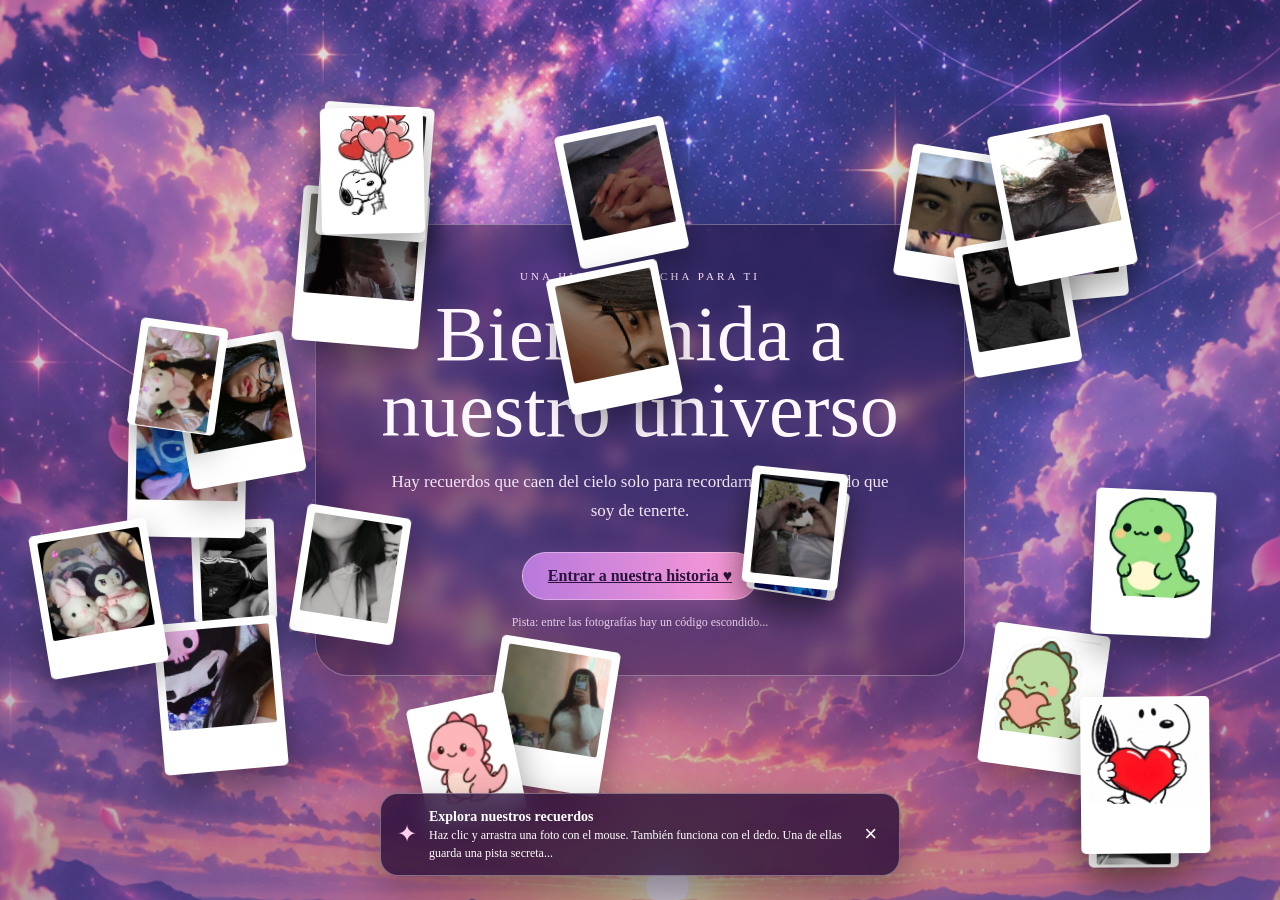
==== commit dd642c3c: "Add files via upload" ====
--- a/index.html
+++ b/index.html
@@ -1,27 +1,27 @@
-<!doctype html><html lang="es"><head><meta charset="utf-8"><meta name="viewport" content="width=device-width,initial-scale=1"><title>Bienvenida a nuestro universo</title><link rel="stylesheet" href="styles.css"></head><body><main class="page"><div class="atmo" style="background-image:url('assets/pagina1-fondo.png')"></div><div class="aurora"></div><div class="cosmic-dust"></div><div class="shooting s1"></div><div class="shooting s2"></div><div class="stars"></div><div class="sparkles"></div><div class="photo-rain" id="photoRain"><div class="photo interactive-photo" data-photo="1" aria-label="Recuerdo 1" tabindex="0"><img src="fotos/foto01.jpeg" alt="Recuerdo 1" loading="eager"><span class="photo-shine"></span></div>
-<div class="photo interactive-photo" data-photo="2" aria-label="Recuerdo 2" tabindex="0"><img src="fotos/foto02.jpeg" alt="Recuerdo 2" loading="eager"><span class="photo-shine"></span></div>
-<div class="photo interactive-photo" data-photo="3" aria-label="Recuerdo 3" tabindex="0"><img src="fotos/foto03.jpeg" alt="Recuerdo 3" loading="eager"><span class="photo-shine"></span></div>
-<div class="photo interactive-photo" data-photo="4" aria-label="Recuerdo 4" tabindex="0"><img src="fotos/foto04.jpeg" alt="Recuerdo 4" loading="eager"><span class="photo-shine"></span></div>
-<div class="photo interactive-photo" data-photo="5" aria-label="Recuerdo 5" tabindex="0"><img src="fotos/foto05.jpeg" alt="Recuerdo 5" loading="eager"><span class="photo-shine"></span></div>
-<div class="photo interactive-photo" data-photo="6" aria-label="Recuerdo 6" tabindex="0"><img src="fotos/foto06.jpeg" alt="Recuerdo 6" loading="eager"><span class="photo-shine"></span></div>
-<div class="photo interactive-photo" data-photo="7" aria-label="Recuerdo 7" tabindex="0"><img src="fotos/foto07.jpeg" alt="Recuerdo 7" loading="eager"><span class="photo-shine"></span></div>
-<div class="photo interactive-photo" data-photo="8" aria-label="Recuerdo 8" tabindex="0"><img src="fotos/foto08.jpeg" alt="Recuerdo 8" loading="eager"><span class="photo-shine"></span></div>
-<div class="photo interactive-photo" data-photo="9" aria-label="Recuerdo 9" tabindex="0"><img src="fotos/foto09.jpeg" alt="Recuerdo 9" loading="eager"><span class="photo-shine"></span></div>
-<div class="photo interactive-photo" data-photo="10" aria-label="Recuerdo 10" tabindex="0"><img src="fotos/foto10.jpeg" alt="Recuerdo 10" loading="eager"><span class="photo-shine"></span></div>
-<div class="photo interactive-photo" data-photo="11" aria-label="Recuerdo 11" tabindex="0"><img src="fotos/foto11.jpeg" alt="Recuerdo 11" loading="eager"><span class="photo-shine"></span></div>
-<div class="photo interactive-photo" data-photo="12" aria-label="Recuerdo 12" tabindex="0"><img src="fotos/foto12.jpeg" alt="Recuerdo 12" loading="eager"><span class="photo-shine"></span></div>
-<div class="photo interactive-photo" data-photo="13" aria-label="Recuerdo 13" tabindex="0"><img src="fotos/foto13.jpeg" alt="Recuerdo 13" loading="eager"><span class="photo-shine"></span></div>
-<div class="photo interactive-photo" data-photo="14" aria-label="Recuerdo 14" tabindex="0"><img src="fotos/foto14.jpeg" alt="Recuerdo 14" loading="eager"><span class="photo-shine"></span></div>
-<div class="photo interactive-photo" data-photo="15" aria-label="Recuerdo 15" tabindex="0"><img src="fotos/foto15.jpeg" alt="Recuerdo 15" loading="eager"><span class="photo-shine"></span></div>
-<div class="photo interactive-photo" data-photo="16" aria-label="Recuerdo 16" tabindex="0"><img src="fotos/foto16.jpeg" alt="Recuerdo 16" loading="eager"><span class="photo-shine"></span></div>
-<div class="photo interactive-photo" data-secret="true" data-photo="17" aria-label="Recuerdo 17" tabindex="0"><img src="fotos/foto17.jpeg" alt="Recuerdo 17" loading="eager"><span class="photo-shine"></span></div>
-<div class="photo interactive-photo" data-photo="18" aria-label="Recuerdo 18" tabindex="0"><img src="fotos/foto18.jpeg" alt="Recuerdo 18" loading="eager"><span class="photo-shine"></span></div>
-<div class="photo interactive-photo" data-photo="19" aria-label="Recuerdo 19" tabindex="0"><img src="fotos/foto19.jpeg" alt="Recuerdo 19" loading="eager"><span class="photo-shine"></span></div>
-<div class="photo interactive-photo" data-photo="20" aria-label="Recuerdo 20" tabindex="0"><img src="fotos/foto20.jpeg" alt="Recuerdo 20" loading="eager"><span class="photo-shine"></span></div>
-<div class="photo interactive-photo" data-photo="21" aria-label="Recuerdo 21" tabindex="0"><img src="fotos/foto21.jpeg" alt="Recuerdo 21" loading="eager"><span class="photo-shine"></span></div>
-<div class="photo interactive-photo" data-photo="22" aria-label="Recuerdo 22" tabindex="0"><img src="fotos/foto22.jpeg" alt="Recuerdo 22" loading="eager"><span class="photo-shine"></span></div>
-<div class="photo interactive-photo" data-photo="23" aria-label="Recuerdo 23" tabindex="0"><img src="fotos/foto23.jpeg" alt="Recuerdo 23" loading="eager"><span class="photo-shine"></span></div>
-<div class="photo interactive-photo" data-photo="24" aria-label="Recuerdo 24" tabindex="0"><img src="fotos/foto24.jpeg" alt="Recuerdo 24" loading="eager"><span class="photo-shine"></span></div></div>
+<!doctype html><html lang="es"><head><meta charset="utf-8"><meta name="viewport" content="width=device-width,initial-scale=1"><title>Bienvenida a nuestro universo</title><link rel="stylesheet" href="styles.css"></head><body><main class="page"><div class="atmo" style="background-image:url('assets_pagina1-fondo.png')"></div><div class="aurora"></div><div class="cosmic-dust"></div><div class="shooting s1"></div><div class="shooting s2"></div><div class="stars"></div><div class="sparkles"></div><div class="photo-rain" id="photoRain"><div class="photo interactive-photo" data-photo="1" aria-label="Recuerdo 1" tabindex="0"><img src="fotos_foto01.jpeg" alt="Recuerdo 1" loading="eager"><span class="photo-shine"></span></div>
+<div class="photo interactive-photo" data-photo="2" aria-label="Recuerdo 2" tabindex="0"><img src="fotos_foto02.jpeg" alt="Recuerdo 2" loading="eager"><span class="photo-shine"></span></div>
+<div class="photo interactive-photo" data-photo="3" aria-label="Recuerdo 3" tabindex="0"><img src="fotos_foto03.jpeg" alt="Recuerdo 3" loading="eager"><span class="photo-shine"></span></div>
+<div class="photo interactive-photo" data-photo="4" aria-label="Recuerdo 4" tabindex="0"><img src="fotos_foto04.jpeg" alt="Recuerdo 4" loading="eager"><span class="photo-shine"></span></div>
+<div class="photo interactive-photo" data-photo="5" aria-label="Recuerdo 5" tabindex="0"><img src="fotos_foto05.jpeg" alt="Recuerdo 5" loading="eager"><span class="photo-shine"></span></div>
+<div class="photo interactive-photo" data-photo="6" aria-label="Recuerdo 6" tabindex="0"><img src="fotos_foto06.jpeg" alt="Recuerdo 6" loading="eager"><span class="photo-shine"></span></div>
+<div class="photo interactive-photo" data-photo="7" aria-label="Recuerdo 7" tabindex="0"><img src="fotos_foto07.jpeg" alt="Recuerdo 7" loading="eager"><span class="photo-shine"></span></div>
+<div class="photo interactive-photo" data-photo="8" aria-label="Recuerdo 8" tabindex="0"><img src="fotos_foto08.jpeg" alt="Recuerdo 8" loading="eager"><span class="photo-shine"></span></div>
+<div class="photo interactive-photo" data-photo="9" aria-label="Recuerdo 9" tabindex="0"><img src="fotos_foto09.jpeg" alt="Recuerdo 9" loading="eager"><span class="photo-shine"></span></div>
+<div class="photo interactive-photo" data-photo="10" aria-label="Recuerdo 10" tabindex="0"><img src="fotos_foto10.jpeg" alt="Recuerdo 10" loading="eager"><span class="photo-shine"></span></div>
+<div class="photo interactive-photo" data-photo="11" aria-label="Recuerdo 11" tabindex="0"><img src="fotos_foto11.jpeg" alt="Recuerdo 11" loading="eager"><span class="photo-shine"></span></div>
+<div class="photo interactive-photo" data-photo="12" aria-label="Recuerdo 12" tabindex="0"><img src="fotos_foto12.jpeg" alt="Recuerdo 12" loading="eager"><span class="photo-shine"></span></div>
+<div class="photo interactive-photo" data-photo="13" aria-label="Recuerdo 13" tabindex="0"><img src="fotos_foto13.jpeg" alt="Recuerdo 13" loading="eager"><span class="photo-shine"></span></div>
+<div class="photo interactive-photo" data-photo="14" aria-label="Recuerdo 14" tabindex="0"><img src="fotos_foto14.jpeg" alt="Recuerdo 14" loading="eager"><span class="photo-shine"></span></div>
+<div class="photo interactive-photo" data-photo="15" aria-label="Recuerdo 15" tabindex="0"><img src="fotos_foto15.jpeg" alt="Recuerdo 15" loading="eager"><span class="photo-shine"></span></div>
+<div class="photo interactive-photo" data-photo="16" aria-label="Recuerdo 16" tabindex="0"><img src="fotos_foto16.jpeg" alt="Recuerdo 16" loading="eager"><span class="photo-shine"></span></div>
+<div class="photo interactive-photo" data-secret="true" data-photo="17" aria-label="Recuerdo 17" tabindex="0"><img src="fotos_foto17.jpeg" alt="Recuerdo 17" loading="eager"><span class="photo-shine"></span></div>
+<div class="photo interactive-photo" data-photo="18" aria-label="Recuerdo 18" tabindex="0"><img src="fotos_foto18.jpeg" alt="Recuerdo 18" loading="eager"><span class="photo-shine"></span></div>
+<div class="photo interactive-photo" data-photo="19" aria-label="Recuerdo 19" tabindex="0"><img src="fotos_foto19.jpeg" alt="Recuerdo 19" loading="eager"><span class="photo-shine"></span></div>
+<div class="photo interactive-photo" data-photo="20" aria-label="Recuerdo 20" tabindex="0"><img src="fotos_foto20.jpeg" alt="Recuerdo 20" loading="eager"><span class="photo-shine"></span></div>
+<div class="photo interactive-photo" data-photo="21" aria-label="Recuerdo 21" tabindex="0"><img src="fotos_foto21.jpeg" alt="Recuerdo 21" loading="eager"><span class="photo-shine"></span></div>
+<div class="photo interactive-photo" data-photo="22" aria-label="Recuerdo 22" tabindex="0"><img src="fotos_foto22.jpeg" alt="Recuerdo 22" loading="eager"><span class="photo-shine"></span></div>
+<div class="photo interactive-photo" data-photo="23" aria-label="Recuerdo 23" tabindex="0"><img src="fotos_foto23.jpeg" alt="Recuerdo 23" loading="eager"><span class="photo-shine"></span></div>
+<div class="photo interactive-photo" data-photo="24" aria-label="Recuerdo 24" tabindex="0"><img src="fotos_foto24.jpeg" alt="Recuerdo 24" loading="eager"><span class="photo-shine"></span></div></div>
 
 <div class="explore-tip" id="exploreTip">
   <span>✦</span>
